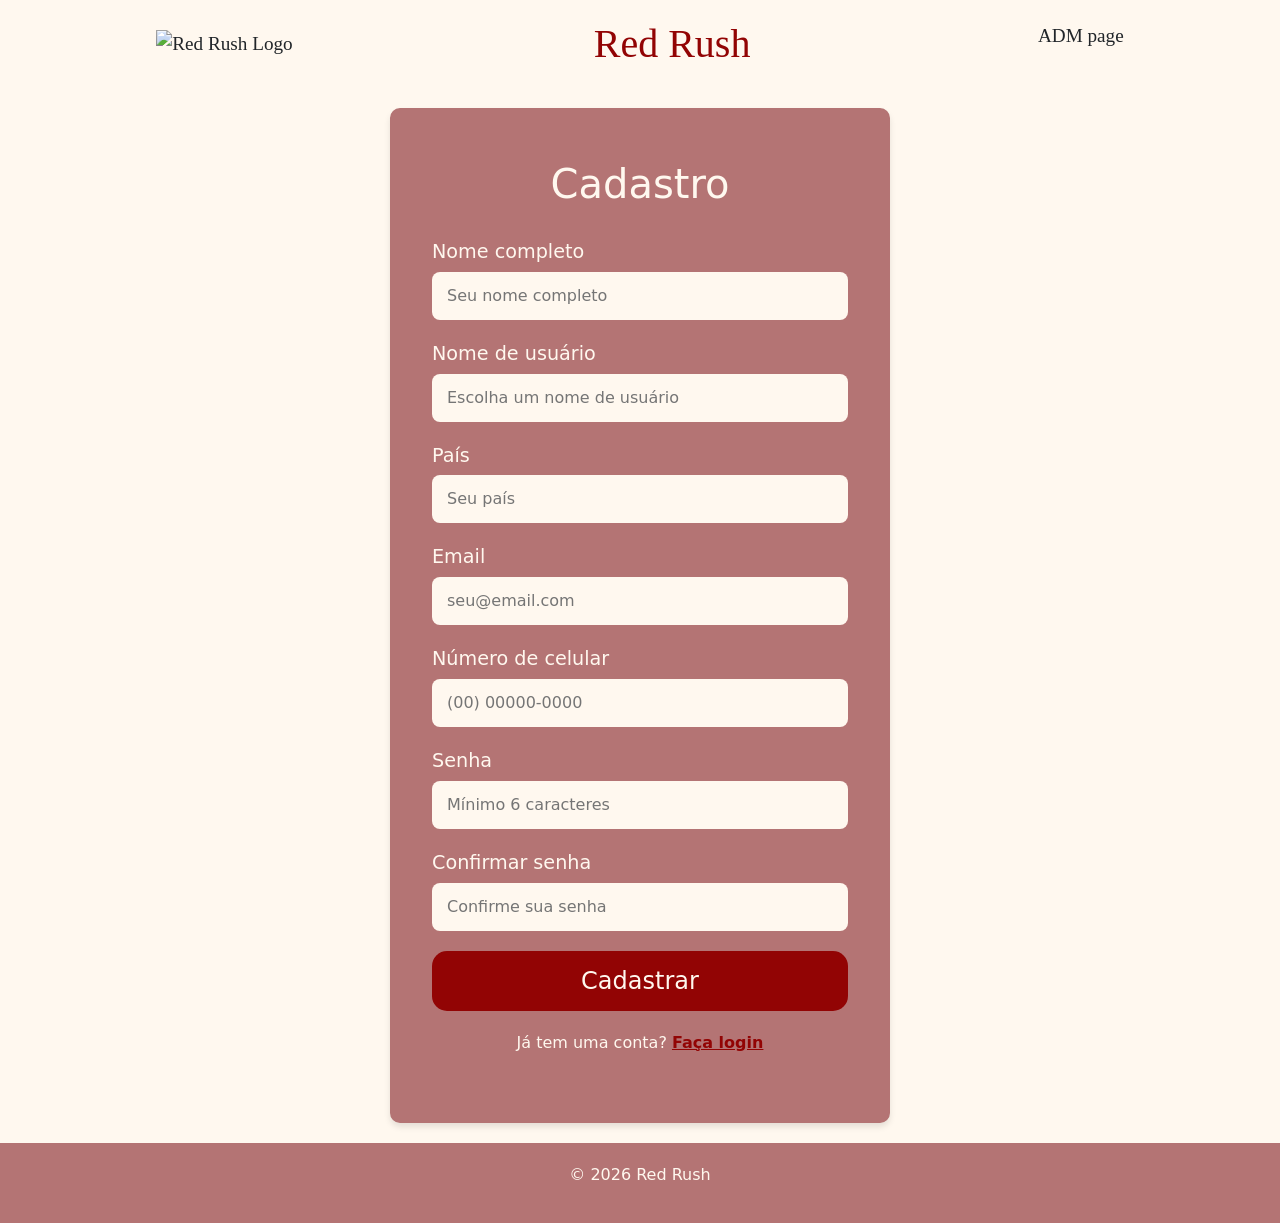
==== public/cadastro.html @ e07a4843 "Fix: Improve code structure, fix broken links, add validations and responsiveness - Fixed all broken" ====
<!DOCTYPE html>
<html lang="pt-BR">
<head>
    <meta charset="UTF-8">
    <meta name="viewport" content="width=device-width, initial-scale=1.0">
    <title>Cadastro - Red Rush</title>
    <meta name="description" content="Crie sua conta no Red Rush">
    <link rel="stylesheet" href="../assets/style/style.css">
    <link href="https://cdn.jsdelivr.net/npm/bootstrap@5.3.8/dist/css/bootstrap.min.css" rel="stylesheet">
</head>
<body class="bodi">
    <header>
        <nav class="nave" aria-label="Navegação principal">
            <img class="logo" src="../assets/imag/Logo_red_rush.png" alt="Red Rush Logo">
            <h1>Red Rush</h1>
            <p>ADM page</p>
        </nav>
    </header>

    <main>
        <div class="container">
            <form class="formsss" action="/cadastro" method="POST" id="registerForm" novalidate>
                <div class="bim">
                    <h2 id="log">Cadastro</h2>
                </div>
                
                <div class="form-group">
                    <label id="back" for="fullname">Nome completo</label>
                    <input type="text" id="fullname" name="fullname" required placeholder="Seu nome completo" aria-required="true">
                    <div class="invalid-feedback">Por favor, insira seu nome completo.</div>
                </div>
                
                <div class="form-group">
                    <label id="back" for="username">Nome de usuário</label>
                    <input type="text" id="username" name="username" required placeholder="Escolha um nome de usuário" aria-required="true">
                    <div class="invalid-feedback">Por favor, escolha um nome de usuário.</div>
                </div>
                
                <div class="form-group">
                    <label id="back" for="country">País</label>
                    <input type="text" id="country" name="country" required placeholder="Seu país" aria-required="true">
                    <div class="invalid-feedback">Por favor, informe seu país.</div>
                </div>
                
                <div class="form-group">
                    <label id="back" for="email">Email</label>
                    <input type="email" id="email" name="email" required placeholder="seu@email.com" aria-required="true">
                    <div class="invalid-feedback">Por favor, insira um email válido.</div>
                </div>
                
                <div class="form-group">
                    <label id="back" for="phone">Número de celular</label>
                    <input type="tel" id="phone" name="phone" required placeholder="(00) 00000-0000" aria-required="true">
                    <div class="invalid-feedback">Por favor, insira um número de telefone válido.</div>
                </div>
                
                <div class="form-group">
                    <label id="back" for="password">Senha</label>
                    <input type="password" id="password" name="password" required minlength="6" placeholder="Mínimo 6 caracteres" aria-required="true">
                    <div class="invalid-feedback">A senha deve ter pelo menos 6 caracteres.</div>
                </div>
                
                <div class="form-group">
                    <label id="back" for="confirm_password">Confirmar senha</label>
                    <input type="password" id="confirm_password" name="confirm_password" required minlength="6" placeholder="Confirme sua senha" aria-required="true">
                    <div class="invalid-feedback">As senhas não coincidem.</div>
                </div>
                
                <button id="bot" type="submit">Cadastrar</button>
                
                <p class="register-link">Já tem uma conta? <a href="login.html">Faça login</a></p>
            </form>
        </div>
    </main>

    <footer>
        <p>&copy; 2026 Red Rush</p>
    </footer>

    <script src="https://cdn.jsdelivr.net/npm/bootstrap@5.3.8/dist/js/bootstrap.bundle.min.js"></script>
    <script src="../script/script.js"></script>
</body>
</html>
---- assets/style/style.css ----
/* ========================================
   Red Rush - Main Stylesheet
   Versão 2.0 - Otimizado e Organizado
   ======================================== */

/* ========================================
   RESET E CONFIGURAÇÕES GERAIS
   ======================================== */
* {
    margin: 0;
    padding: 0;
    box-sizing: border-box;
}

body {
    background-color: #fff8ef;
    font-family: 'Times New Roman', Times, serif;
    min-height: 100vh;
    display: flex;
    flex-direction: column;
}

main {
    background-color: #fff8ef;
    flex: 1;
}

a {
    text-decoration: none;
    color: inherit;
}

/* ========================================
   NAVEGAÇÃO PRINCIPAL
   ======================================== */
.nave {
    display: flex;
    align-items: center;
    justify-content: space-around;
    padding: 20px;
    font-family: 'Times New Roman', Times, serif;
    font-size: larger;
    background-color: #fff8ef;
    flex-wrap: wrap;
    gap: 15px;
}

.nave h1 {
    color: #920404;
    margin: 0;
}

.logo {
    width: 150px;
    height: auto;
}

#gif {
    width: 150px;
    border-radius: 50px;
    opacity: 0.7;
}

#burguer {
    cursor: pointer;
    font-size: 2rem;
    color: #920404;
}

/* ========================================
   NAVEGAÇÃO SECUNDÁRIA
   ======================================== */
.navs {
    display: flex;
    justify-content: center;
    gap: 20px;
    flex-wrap: wrap;
    border: solid 1px #b47474;
    background-color: #b47474;
    padding: 10px 20px;
}

#lk {
    color: black;
    padding: 5px 15px;
    border-radius: 5px;
    transition: background-color 0.3s, color 0.3s;
}

#lk:hover {
    background-color: #920404;
    color: #fff8ef;
}

/* ========================================
   PÁGINA HOME
   ======================================== */
.bem {
    display: flex;
    align-items: center;
    justify-content: center;
    flex-wrap: wrap;
    padding: 40px 20px;
    gap: 30px;
}

.trem {
    width: 400px;
    max-width: 90%;
    height: auto;
}

#bvd {
    font-size: 4rem;
    border: solid 1px #920404;
    background-color: #920404;
    border-radius: 25px;
    font-family: 'Times New Roman', Times, serif;
    color: #fff8ef;
    padding: 20px 40px;
    text-align: center;
}

/* ========================================
   FEATURES CARDS
   ======================================== */
.features {
    display: flex;
    justify-content: center;
    flex-wrap: wrap;
    gap: 30px;
    padding: 40px 20px;
    background-color: #f5ede4;
}

.feature-card {
    background: #fff8ef;
    padding: 30px;
    border-radius: 15px;
    text-align: center;
    width: 250px;
    box-shadow: 0 4px 6px rgba(0,0,0,0.1);
    transition: transform 0.3s, box-shadow 0.3s;
}

.feature-card:hover {
    transform: translateY(-5px);
    box-shadow: 0 8px 12px rgba(0,0,0,0.15);
}

.feature-card .material-icons {
    font-size: 3rem;
    color: #920404;
    margin-bottom: 15px;
}

.feature-card h3 {
    color: #920404;
    margin-bottom: 10px;
}

/* ========================================
   PÁGINAS DE LOGIN E CADASTRO
   ======================================== */
.bodi {
    background-color: #fff8ef;
}

.container {
    display: flex;
    flex-direction: column;
    align-items: center;
    justify-content: center;
    min-height: 80vh;
    padding: 20px;
}

.formss,
.formsss {
    border: solid 2px #b47474;
    border-radius: 10px;
    padding: 50px 40px;
    background-color: #b47474;
    width: 100%;
    max-width: 500px;
    box-shadow: 0 4px 6px rgba(0,0,0,0.1);
}

#log {
    font-size: 2.5rem;
    text-align: center;
    color: #fff8ef;
    margin-bottom: 30px;
}

.form-group {
    margin-bottom: 20px;
}

#back {
    font-size: 1.2rem;
    color: #fff8ef;
    display: block;
    margin-bottom: 5px;
}

.form-group input,
.form-group select {
    width: 100%;
    padding: 12px 15px;
    border: none;
    border-radius: 8px;
    font-size: 1rem;
    background: #fff8ef;
    transition: border 0.3s, box-shadow 0.3s;
}

.form-group input:focus,
.form-group select:focus {
    outline: none;
    box-shadow: 0 0 0 3px rgba(146, 4, 4, 0.3);
}

.form-group input.invalid {
    border: 2px solid #dc3545;
}

.invalid-feedback {
    color: #dc3545;
    font-size: 0.875rem;
    display: none;
    margin-top: 5px;
}

.invalid-feedback.show {
    display: block;
}

.check {
    display: flex;
    align-items: center;
    gap: 10px;
    margin: 20px 0;
}

.ck {
    color: #fff8ef;
    font-size: 1rem;
}

#chk {
    width: 18px;
    height: 18px;
    cursor: pointer;
}

#bot {
    width: 100%;
    padding: 12px;
    border-radius: 15px;
    background-color: #920404;
    border: none;
    color: #fff8ef;
    font-size: 1.5rem;
    cursor: pointer;
    transition: background-color 0.3s, transform 0.2s;
}

#bot:hover {
    background-color: #6d0303;
    transform: scale(1.02);
}

#bot:active {
    transform: scale(0.98);
}

.register-link {
    text-align: center;
    margin-top: 20px;
    color: #fff8ef;
}

.register-link a {
    color: #920404;
    font-weight: bold;
    text-decoration: underline;
}

.register-link a:hover {
    color: #6d0303;
}

/* ========================================
   PÁGINAS DE SENSORES (DASHBOARD)
   ======================================== */
.flex {
    display: flex;
    flex-wrap: wrap;
    gap: 20px;
    padding: 20px;
}

.dash {
    background-color: #b47474;
    border-radius: 20px;
    padding: 20px;
    min-width: 220px;
    flex: 1;
    max-width: 300px;
}

.coisa {
    display: flex;
    flex-direction: column;
    gap: 15px;
}

.bmv {
    background-color: #fff8ef;
    border-radius: 5px;
    padding: 15px;
    text-align: center;
}

.bmv h3 {
    color: #920404;
    margin-bottom: 10px;
}

#icon {
    width: 50px;
    height: 50px;
    border-radius: 50%;
    object-fit: cover;
}

.board {
    display: flex;
    flex-direction: column;
    gap: 8px;
}

.dsh,
.dsh5 {
    background-color: #fff8ef;
    border-radius: 50px;
    padding: 10px 20px;
    text-align: center;
    transition: background-color 0.3s, color 0.3s;
    cursor: pointer;
}

.dsh:hover {
    background-color: #920404;
    color: #fff8ef;
}

.dsh5 {
    background-color: #ec8888;
    font-weight: bold;
}

.dsh5:hover {
    background-color: #920404;
    color: #fff8ef;
}

.adn {
    flex: 3;
    padding: 20px;
    min-width: 300px;
}

.senso {
    text-align: center;
    margin-bottom: 30px;
}

.senso h1 {
    color: #920404;
    font-size: 2rem;
}

.senso h4 {
    color: #666;
}

/* ========================================
   FORMULÁRIO DE ADIÇÃO DE SENSORES
   ======================================== */
.adicionar {
    background-color: #b47474;
    padding: 40px;
    border-radius: 25px;
    max-width: 500px;
    margin: 0 auto;
}

.h {
    color: #fff8ef;
    margin-bottom: 25px;
    text-align: center;
}

.adicionar .form-group {
    margin-bottom: 20px;
}

.adicionar label {
    color: #fff8ef;
    display: block;
    margin-bottom: 5px;
    font-size: 1rem;
}

.adicionar input,
.adicionar select {
    width: 100%;
    padding: 10px 15px;
    border: none;
    border-radius: 8px;
    font-size: 1rem;
    background: #fff8ef;
}

.btn-submit {
    width: 100%;
    padding: 12px;
    border: none;
    border-radius: 8px;
    background-color: #920404;
    color: #fff8ef;
    font-size: 1.2rem;
    cursor: pointer;
    transition: background-color 0.3s, transform 0.2s;
}

.btn-submit:hover {
    background-color: #6d0303;
    transform: scale(1.02);
}

/* ========================================
   SENSOR CARDS (sensor2.html)
   ======================================== */
.sensor-grid {
    display: flex;
    flex-wrap: wrap;
    justify-content: center;
    gap: 30px;
    margin: 30px 0;
}

.sensor-card {
    width: 18rem;
    margin: 0;
    border-radius: 15px;
    overflow: hidden;
    box-shadow: 0 4px 6px rgba(0,0,0,0.1);
    transition: transform 0.3s, box-shadow 0.3s;
}

.sensor-card:hover {
    transform: translateY(-5px);
    box-shadow: 0 8px 12px rgba(0,0,0,0.15);
}

.card-img-top {
    height: 200px;
    object-fit: cover;
}

.btn-area {
    display: flex;
    justify-content: center;
    margin-top: 30px;
}

.botao {
    width: 50%;
    min-width: 200px;
    padding: 15px;
    font-size: 1.2rem;
}

/* ========================================
   PÁGINA DE USUÁRIOS (cadastro2.html)
   ======================================== */
.user-list-header {
    display: flex;
    justify-content: space-between;
    align-items: center;
    flex-wrap: wrap;
    gap: 20px;
    margin: 30px 0;
    padding: 0 20px;
}

.user-list-header h2 {
    color: #920404;
}

.search-bar {
    display: flex;
    gap: 10px;
    align-items: center;
}

.search-bar .form-control {
    width: 250px;
    border-radius: 8px;
    border: 1px solid #b47474;
    padding: 8px 15px;
}

.lista1 {
    padding: 0 20px;
}

.list-group-item {
    transition: background-color 0.3s;
}

.list-group-item:hover {
    background-color: #f5ede4;
}

/* ========================================
   FOOTER
   ======================================== */
footer {
    background-color: #b47474;
    color: #fff8ef;
    text-align: center;
    padding: 20px;
    margin-top: auto;
}

/* ========================================
   RESPONSIVIDADE
   ======================================== */
@media (max-width: 768px) {
    .nave {
        flex-direction: row;
        flex-wrap: wrap;
        justify-content: center;
        padding: 15px;
    }
    
    .nave h1 {
        font-size: 1.5rem;
    }
    
    .logo {
        width: 100px;
    }
    
    #gif {
        width: 100px;
    }
    
    .navs {
        flex-direction: column;
        align-items: center;
        gap: 10px;
        padding: 15px;
    }
    
    .bem {
        flex-direction: column;
        text-align: center;
    }
    
    #bvd {
        font-size: 2.5rem;
        padding: 15px 30px;
    }
    
    .trem {
        width: 80%;
    }
    
    .formss,
    .formsss {
        padding: 30px 20px;
    }
    
    #log {
        font-size: 2rem;
    }
    
    .flex {
        flex-direction: column;
        padding: 10px;
    }
    
    .dash {
        max-width: 100%;
        padding: 15px;
    }
    
    .adn {
        padding: 10px;
        min-width: unset;
    }
    
    .adicionar {
        padding: 25px 20px;
    }
    
    .senso h1 {
        font-size: 1.5rem;
    }
    
    .sensor-card {
        width: 100%;
        max-width: 300px;
    }
    
    .botao {
        width: 100%;
    }
    
    .user-list-header {
        flex-direction: column;
        align-items: stretch;
    }
    
    .search-bar {
        flex-direction: column;
    }
    
    .search-bar .form-control {
        width: 100%;
    }
    
    .features {
        flex-direction: column;
        align-items: center;
    }
    
    .feature-card {
        width: 100%;
        max-width: 300px;
    }
}

@media (max-width: 480px) {
    #bvd {
        font-size: 2rem;
        padding: 10px 20px;
    }
    
    .logo {
        width: 80px;
    }
    
    #gif {
        width: 80px;
    }
    
    .nave {
        font-size: 1rem;
    }
    
    .formss,
    .formsss {
        padding: 20px 15px;
    }
    
    #bot {
        font-size: 1.2rem;
        padding: 10px;
    }
}

/* ========================================
   UTILITÁRIOS E ACESSIBILIDADE
   ======================================== */
.sr-only {
    position: absolute;
    width: 1px;
    height: 1px;
    padding: 0;
    margin: -1px;
    overflow: hidden;
    clip: rect(0, 0, 0, 0);
    border: 0;
}

[role="button"] {
    cursor: pointer;
}

/* ========================================
   ANIMAÇÕES
   ======================================== */
@keyframes fadeIn {
    from { opacity: 0; transform: translateY(20px); }
    to { opacity: 1; transform: translateY(0); }
}

.fade-in {
    animation: fadeIn 0.5s ease-out;
}

/* ========================================
   FIM DO STYLESHEET
   ======================================== */
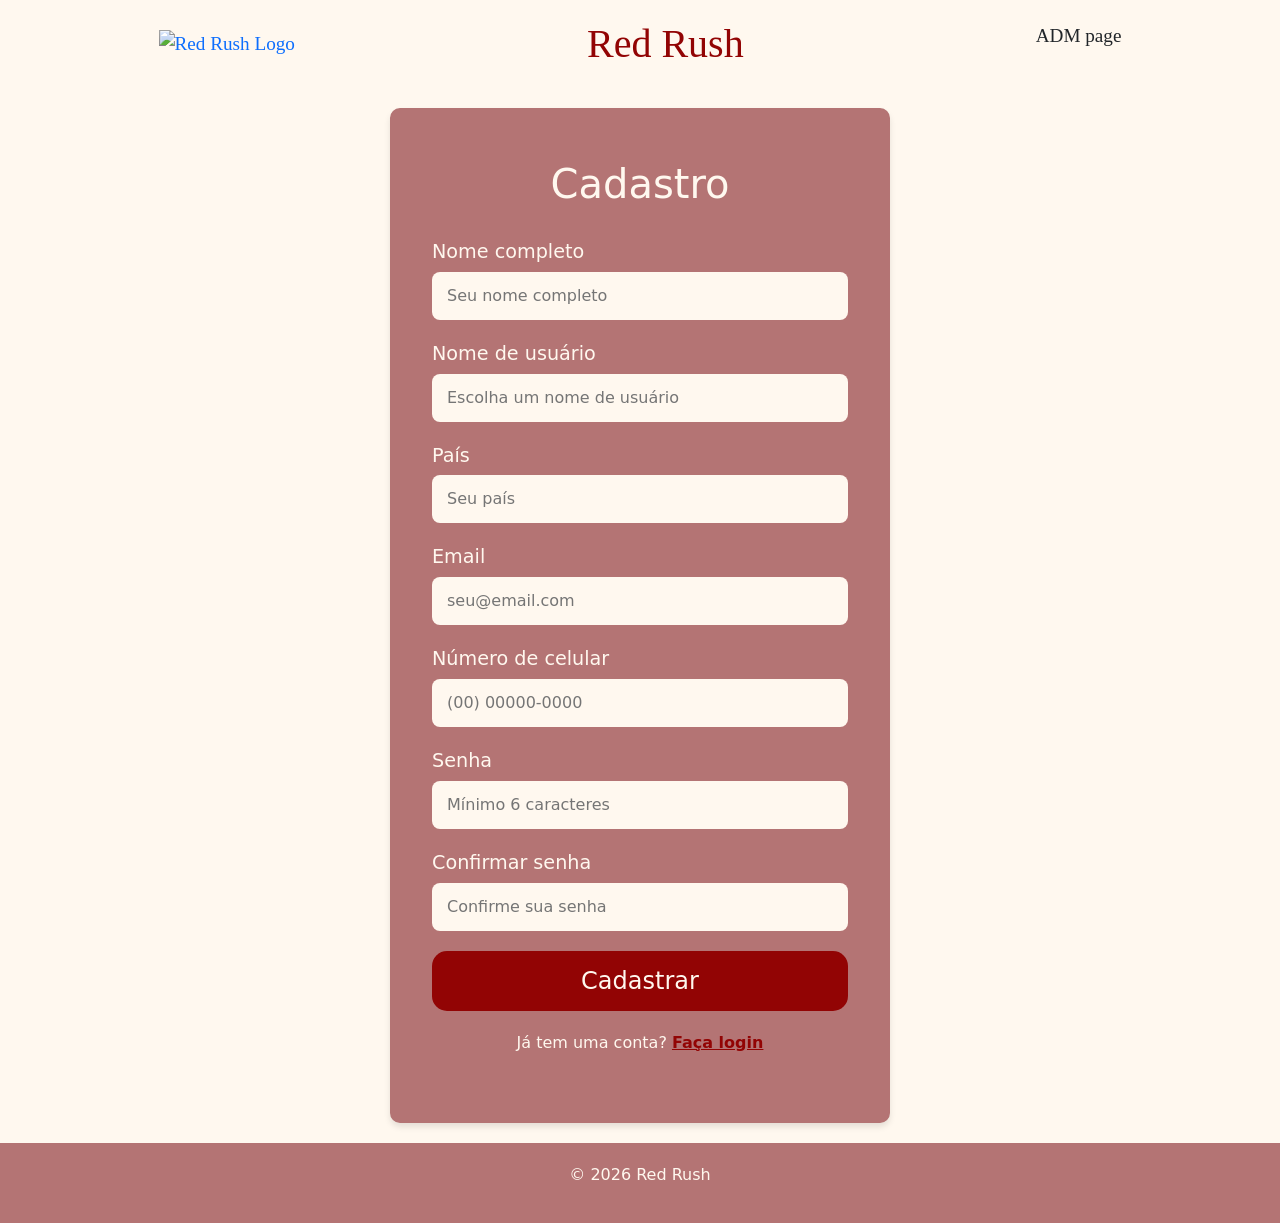
==== commit 2072a59e: "feat(header): Make logo and title clickable, link to home This commit enhances the user interface by" ====
--- a/public/cadastro.html
+++ b/public/cadastro.html
@@ -11,8 +11,12 @@
 <body class="bodi">
     <header>
         <nav class="nave" aria-label="Navegação principal">
-            <img class="logo" src="../assets/imag/Logo_red_rush.png" alt="Red Rush Logo">
-            <h1>Red Rush</h1>
+            <a href="home.html" class="logo-link" aria-label="Ir para página inicial">
+                <img class="logo" src="../assets/imag/Logo_red_rush.png" alt="Red Rush Logo">
+            </a>
+            <a href="home.html" class="title-link" aria-label="Ir para página inicial">
+                <h1>Red Rush</h1>
+            </a>
             <p>ADM page</p>
         </nav>
     </header>
--- a/assets/style/style.css
+++ b/assets/style/style.css
@@ -1,6 +1,6 @@
 /* ========================================
    Red Rush - Main Stylesheet
-   Versão 2.0 - Otimizado e Organizado
+   Versão 2.1 - Hamburger Menu Fix
    ======================================== */
 
 /* ========================================
@@ -65,6 +65,7 @@
     cursor: pointer;
     font-size: 2rem;
     color: #920404;
+    user-select: none;
 }
 
 /* ========================================
@@ -78,6 +79,7 @@
     border: solid 1px #b47474;
     background-color: #b47474;
     padding: 10px 20px;
+    transition: all 0.3s ease;
 }
 
 #lk {
@@ -90,6 +92,34 @@
 #lk:hover {
     background-color: #920404;
     color: #fff8ef;
+}
+
+/* ========================================
+   MENU HAMBURGUER - MOBILE
+   ======================================== */
+/* Esconder o menu hamburguer em desktop */
+#burguer {
+    display: none;
+}
+
+/* Mostrar hamburguer e esconder menu em mobile */
+@media (max-width: 768px) {
+    #burguer {
+        display: block;
+    }
+    
+    .navs {
+        display: none;
+        flex-direction: column;
+        align-items: center;
+        gap: 10px;
+        padding: 15px;
+        width: 100%;
+    }
+    
+    .navs.open {
+        display: flex;
+    }
 }
 
 /* ========================================
@@ -484,6 +514,23 @@
     font-size: 1.2rem;
 }
 
+/* Emergency button states */
+.botao.btn-danger {
+    background-color: #dc3545;
+    border-color: #dc3545;
+    color: white;
+}
+
+.botao.btn-danger:hover {
+    background-color: #c82333;
+    border-color: #bd2130;
+}
+
+.botao:disabled {
+    opacity: 0.65;
+    cursor: not-allowed;
+}
+
 /* ========================================
    PÁGINA DE USUÁRIOS (cadastro2.html)
    ======================================== */
@@ -565,6 +612,11 @@
         align-items: center;
         gap: 10px;
         padding: 15px;
+        display: none;
+    }
+    
+    .navs.open {
+        display: flex;
     }
     
     .bem {
@@ -707,4 +759,42 @@
 
 /* ========================================
    FIM DO STYLESHEET
-   ======================================== */+   ======================================== */
+
+/* ========================================
+   CLICKABLE LOGO AND TITLE
+   ======================================== */
+.logo-link,
+.title-link {
+    text-decoration: none;
+    display: inline-block;
+    transition: transform 0.2s ease, opacity 0.2s ease;
+}
+
+.logo-link:hover,
+.title-link:hover {
+    transform: scale(1.02);
+    opacity: 0.85;
+}
+
+.logo-link:active,
+.title-link:active {
+    transform: scale(0.98);
+}
+
+/* Make sure the title link doesn't change color on hover/visit */
+.title-link,
+.title-link:visited,
+.title-link:hover,
+.title-link:active {
+    color: inherit;
+    text-decoration: none;
+}
+
+/* Adjust for mobile */
+@media (max-width: 768px) {
+    .logo-link:hover,
+    .title-link:hover {
+        transform: scale(1.01);
+    }
+}
